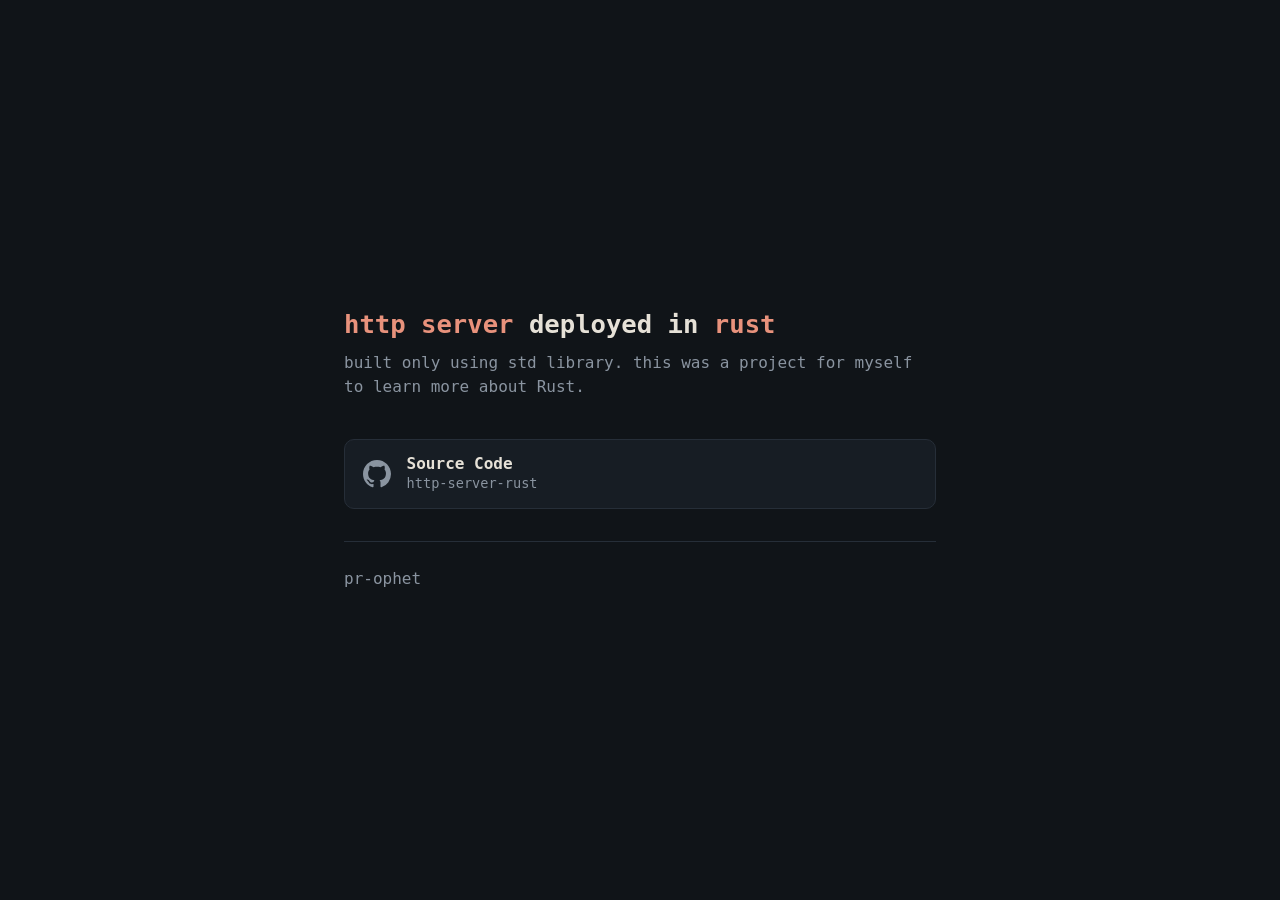
==== html/index.html @ 398e1d20 "initial working model" ====
<!DOCTYPE html>
<html lang="en">
<head>
    <meta charset="UTF-8">
    <meta name="viewport" content="width=device-width, initial-scale=1">
    <title>Rust HTTP Server</title>
    <link rel="stylesheet" href="css/styles.css">
</head>
<body>
    <main>
        <h1 class="header"><span class="accent">http server</span> deployed in <span class="accent">rust</span></h1>
        <p class="subtitle">built only using std library. this was a project for myself to learn more about Rust.</p>

        <div class="cards">
            <a class="card" href="https://github.com/pr-ophet/http-server-rust" target="_blank">
                <svg width="28" height="28" viewBox="0 0 16 16" aria-hidden="true">
                    <path d="M8 0C3.58 0 0 3.58 0 8c0 3.54 2.29 6.53 5.47 7.59.4.07.55-.17.55-.38
                   0-.19-.01-.82-.01-1.49-2.01.37-2.53-.49-2.69-.94-.09-.23-.48-.94-.82-1.13
                   -.28-.15-.68-.52-.01-.53.63-.01 1.08.58 1.23.82.72 1.21 1.87.87 2.33.66
                   .07-.52.28-.87.51-1.07-1.78-.2-3.64-.89-3.64-3.95 0-.87.31-1.59.82-2.15
                   -.08-.2-.36-1.02.08-2.12 0 0 .67-.21 2.2.82.64-.18 1.32-.27 2-.27s1.36.09
                   2 .27c1.53-1.04 2.2-.82 2.2-.82.44 1.1.16 1.92.08 2.12.51.56.82 1.27.82
                   2.15 0 3.07-1.87 3.75-3.65 3.95.29.25.54.73.54 1.48 0 1.07-.01 1.93-.01
                   2.2 0 .21.15.46.55.38A8.01 8.01 0 0 0 16 8c0-4.42-3.58-8-8-8z"/>
                </svg>
                <span>
                    <span class="title">Source Code</span><br>
                    <span class="description">http-server-rust</span>
                </span>
            </a>
        </div>

        <footer>
            <a class="footer-link" href="https://github.com/pr-ophet" target="_blank">pr-ophet</a>
        </footer>
    </main>
</body>
</html>
---- html/css/styles.css ----
:root {
    --bg: #101418;
    --text: #e6e1d7;
    --text-secondary: #8a94a0;
    --accent: #e8927c;
    --card-bg: #171d24;
    --border: #262e38;
}

* {
    box-sizing: border-box;
    margin: 0;
    padding: 0;
    font-family: ui-monospace, Consolas, monospace;
}

body {
    background: var(--bg);
    color: var(--text);
    min-height: 100vh;
    display: flex;
    align-items: center;
    justify-content: center;
}

main {
    max-width: 37rem;
}

.accent {
    color: var(--accent);
}

.header {
    font-size: 1.6rem;
    font-weight: 600;
    margin-bottom: 0.75rem;
}

.subtitle {
    color: var(--text-secondary);
    margin-bottom: 2.5rem;
    line-height: 1.5;
}

.cards {
    display: grid;
    gap: 0.75rem;
}

.card {
    display: flex;
    align-items: center;
    gap: 1rem;
    background: var(--card-bg);
    border: 1px solid var(--border);
    border-radius: 10px;
    padding: 0.9rem 1.1rem;
    text-decoration: none;
    color: inherit;
    transition: border-color 0.15s ease, transform 0.15s ease;
}

.card:hover {
    border-color: var(--accent);
    transform: translateY(-1px);
}

.card svg {
    flex-shrink: 0;
    fill: var(--text-secondary);
    transition: fill 0.15s ease;
}

.card:hover svg {
    fill: var(--accent);
}

.card .title {
    font-weight: 600;
    margin-bottom: 0.15rem;
}

.card .description {
    color: var(--text-secondary);
    font-size: 0.85rem;
    line-height: 1.5;
}

footer {
    margin-top: 2rem;
    padding-top: 1.5rem;
    border-top: 1px solid var(--border);
    font-size: 1rem;
    line-height: 1.6;
}

footer .footer-link {
    color: var(--text-secondary);
    text-decoration: none;
    transition: color 0.15s ease;
}

footer .footer-link:hover {
    color: var(--accent);
}
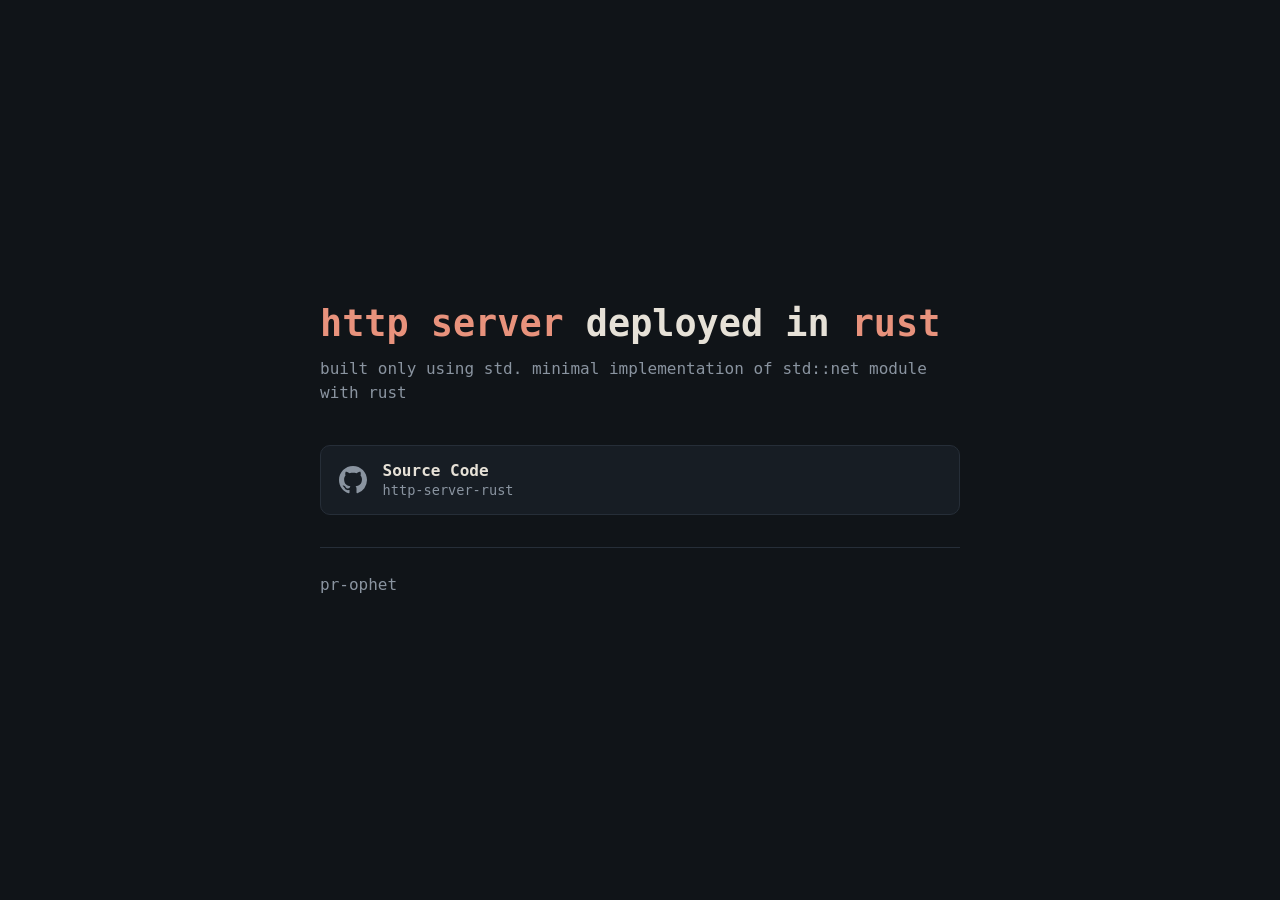
==== commit aca1860c: "reuse socket (keep-alive), max requests per connection, 404 redirect if 404.html exists" ====
--- a/html/index.html
+++ b/html/index.html
@@ -3,13 +3,14 @@
 <head>
     <meta charset="UTF-8">
     <meta name="viewport" content="width=device-width, initial-scale=1">
-    <title>Rust HTTP Server</title>
+    <title>http-server-rust</title>
     <link rel="stylesheet" href="css/styles.css">
+    <link rel="icon" type="image/x-icon" href="images/favicon.ico">
 </head>
 <body>
     <main>
         <h1 class="header"><span class="accent">http server</span> deployed in <span class="accent">rust</span></h1>
-        <p class="subtitle">built only using std library. this was a project for myself to learn more about Rust.</p>
+        <p class="subtitle">built only using std. minimal implementation of std::net module with rust</p>
 
         <div class="cards">
             <a class="card" href="https://github.com/pr-ophet/http-server-rust" target="_blank">
--- a/html/css/styles.css
+++ b/html/css/styles.css
@@ -24,7 +24,7 @@
 }
 
 main {
-    max-width: 37rem;
+    max-width: 40rem;
 }
 
 .accent {
@@ -32,7 +32,7 @@
 }
 
 .header {
-    font-size: 1.6rem;
+    font-size: 2.3rem;
     font-weight: 600;
     margin-bottom: 0.75rem;
 }
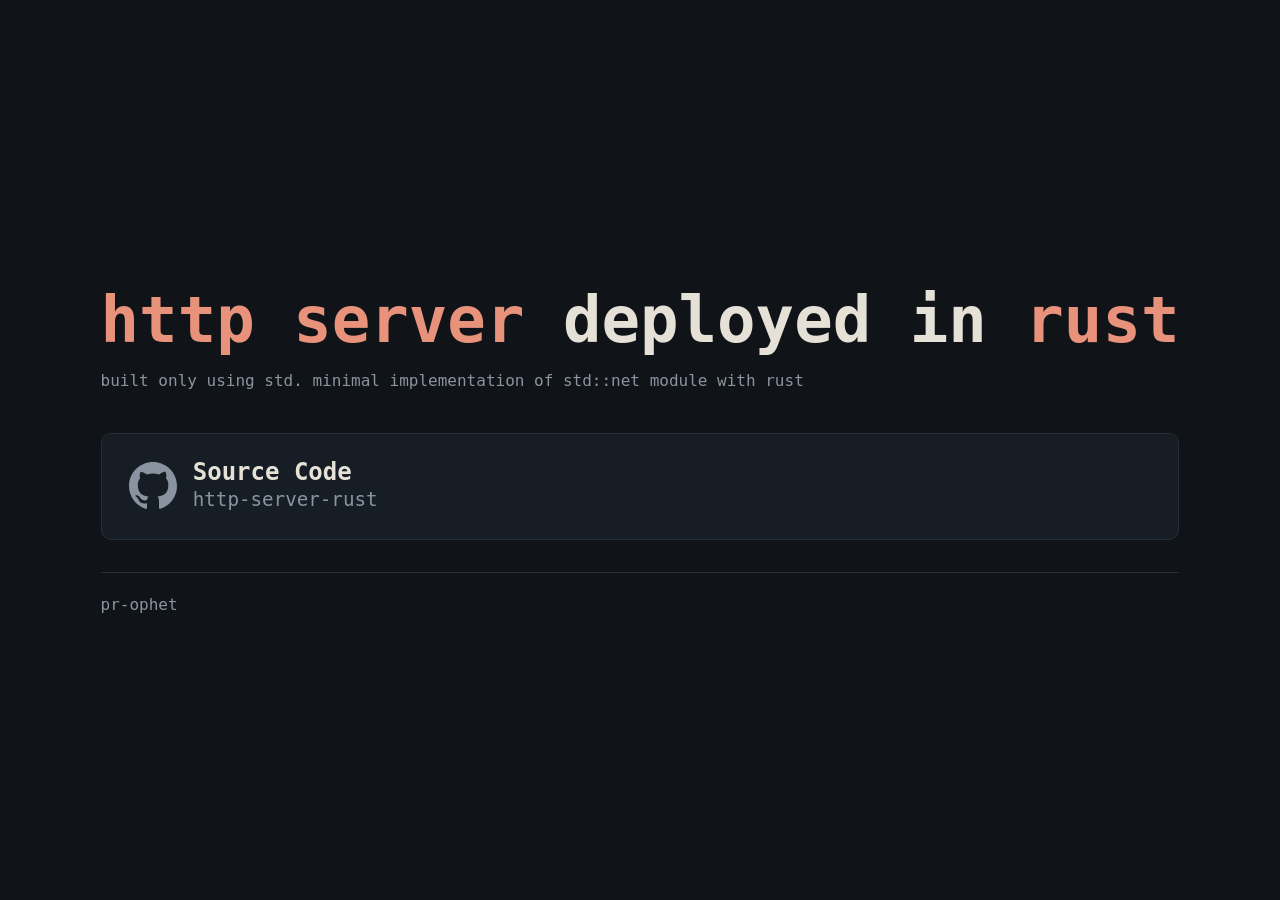
==== commit a31bfb47: "handle HTTP 1.0 connections properly (keep-alive) + style update default landing page" ====
--- a/html/index.html
+++ b/html/index.html
@@ -14,7 +14,7 @@
 
         <div class="cards">
             <a class="card" href="https://github.com/pr-ophet/http-server-rust" target="_blank">
-                <svg width="28" height="28" viewBox="0 0 16 16" aria-hidden="true">
+                <svg width="48" height="48" viewBox="0 0 16 16" aria-hidden="true">
                     <path d="M8 0C3.58 0 0 3.58 0 8c0 3.54 2.29 6.53 5.47 7.59.4.07.55-.17.55-.38
                    0-.19-.01-.82-.01-1.49-2.01.37-2.53-.49-2.69-.94-.09-.23-.48-.94-.82-1.13
                    -.28-.15-.68-.52-.01-.53.63-.01 1.08.58 1.23.82.72 1.21 1.87.87 2.33.66
--- a/html/css/styles.css
+++ b/html/css/styles.css
@@ -24,7 +24,7 @@
 }
 
 main {
-    max-width: 40rem;
+    max-width: 80rem;
 }
 
 .accent {
@@ -32,7 +32,7 @@
 }
 
 .header {
-    font-size: 2.3rem;
+    font-size: 4rem;
     font-weight: 600;
     margin-bottom: 0.75rem;
 }
@@ -55,7 +55,7 @@
     background: var(--card-bg);
     border: 1px solid var(--border);
     border-radius: 10px;
-    padding: 0.9rem 1.1rem;
+    padding: 1.5rem 1.7rem;
     text-decoration: none;
     color: inherit;
     transition: border-color 0.15s ease, transform 0.15s ease;
@@ -79,17 +79,18 @@
 .card .title {
     font-weight: 600;
     margin-bottom: 0.15rem;
+    font-size: 1.5rem;
 }
 
 .card .description {
     color: var(--text-secondary);
-    font-size: 0.85rem;
+    font-size: 1.2rem;
     line-height: 1.5;
 }
 
 footer {
     margin-top: 2rem;
-    padding-top: 1.5rem;
+    padding-top: 1.2rem;
     border-top: 1px solid var(--border);
     font-size: 1rem;
     line-height: 1.6;
@@ -103,4 +104,19 @@
 
 footer .footer-link:hover {
     color: var(--accent);
+}
+
+@media screen and (max-width: 1100px) {
+    .header {
+        font-size: 2.5rem;
+    }
+}
+
+@media screen and (max-width: 700px) {
+    main {
+        max-width: 20rem;
+    }
+    .header {
+        font-size: 1.7rem;
+    }
 }
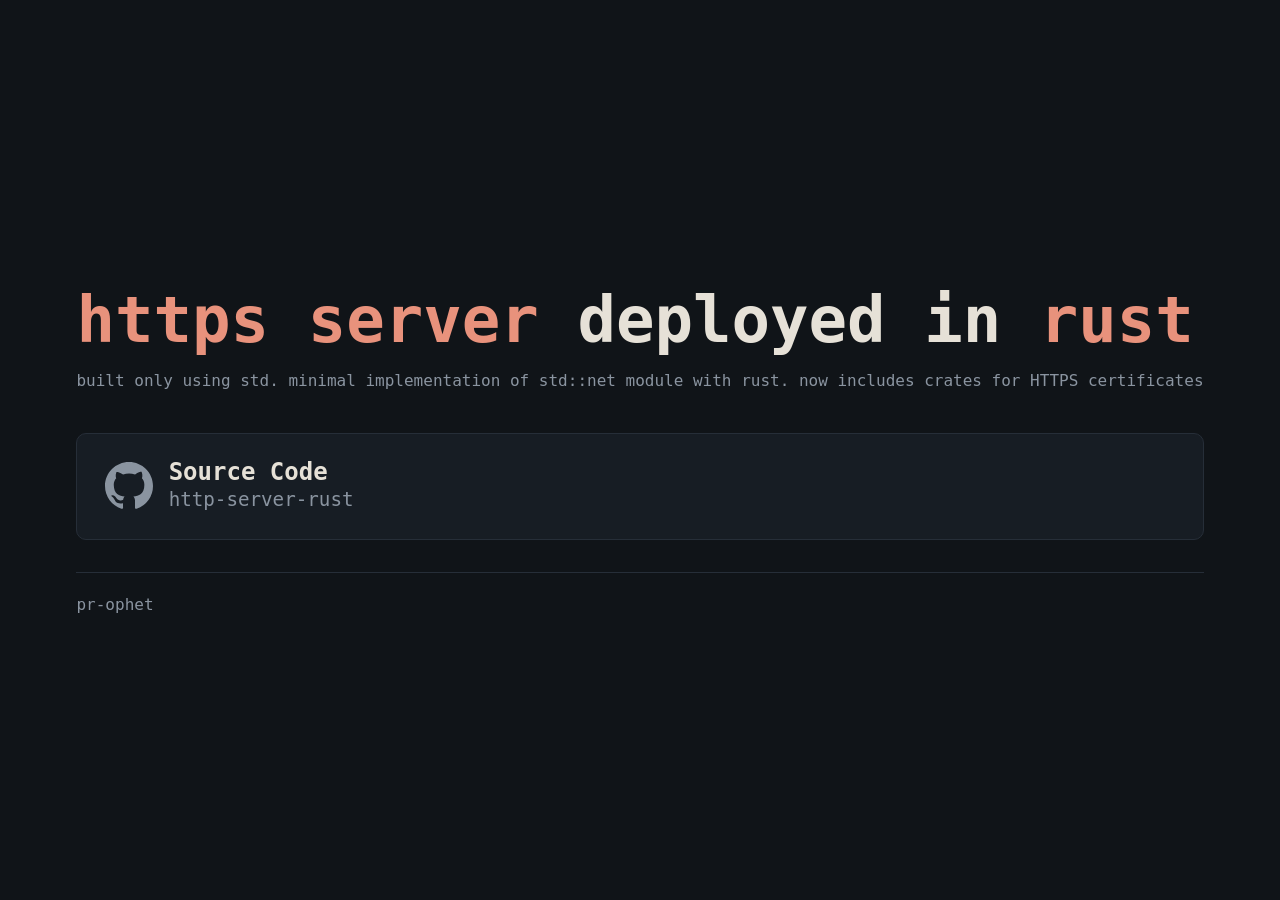
==== commit 85d292c4: "barebones HTTPS implementation + update default landing page" ====
--- a/html/index.html
+++ b/html/index.html
@@ -9,8 +9,8 @@
 </head>
 <body>
     <main>
-        <h1 class="header"><span class="accent">http server</span> deployed in <span class="accent">rust</span></h1>
-        <p class="subtitle">built only using std. minimal implementation of std::net module with rust</p>
+        <h1 class="header"><span class="accent">https server</span> deployed in <span class="accent">rust</span></h1>
+        <p class="subtitle">built only using std. minimal implementation of std::net module with rust. now includes crates for HTTPS certificates</p>
 
         <div class="cards">
             <a class="card" href="https://github.com/pr-ophet/http-server-rust" target="_blank">
